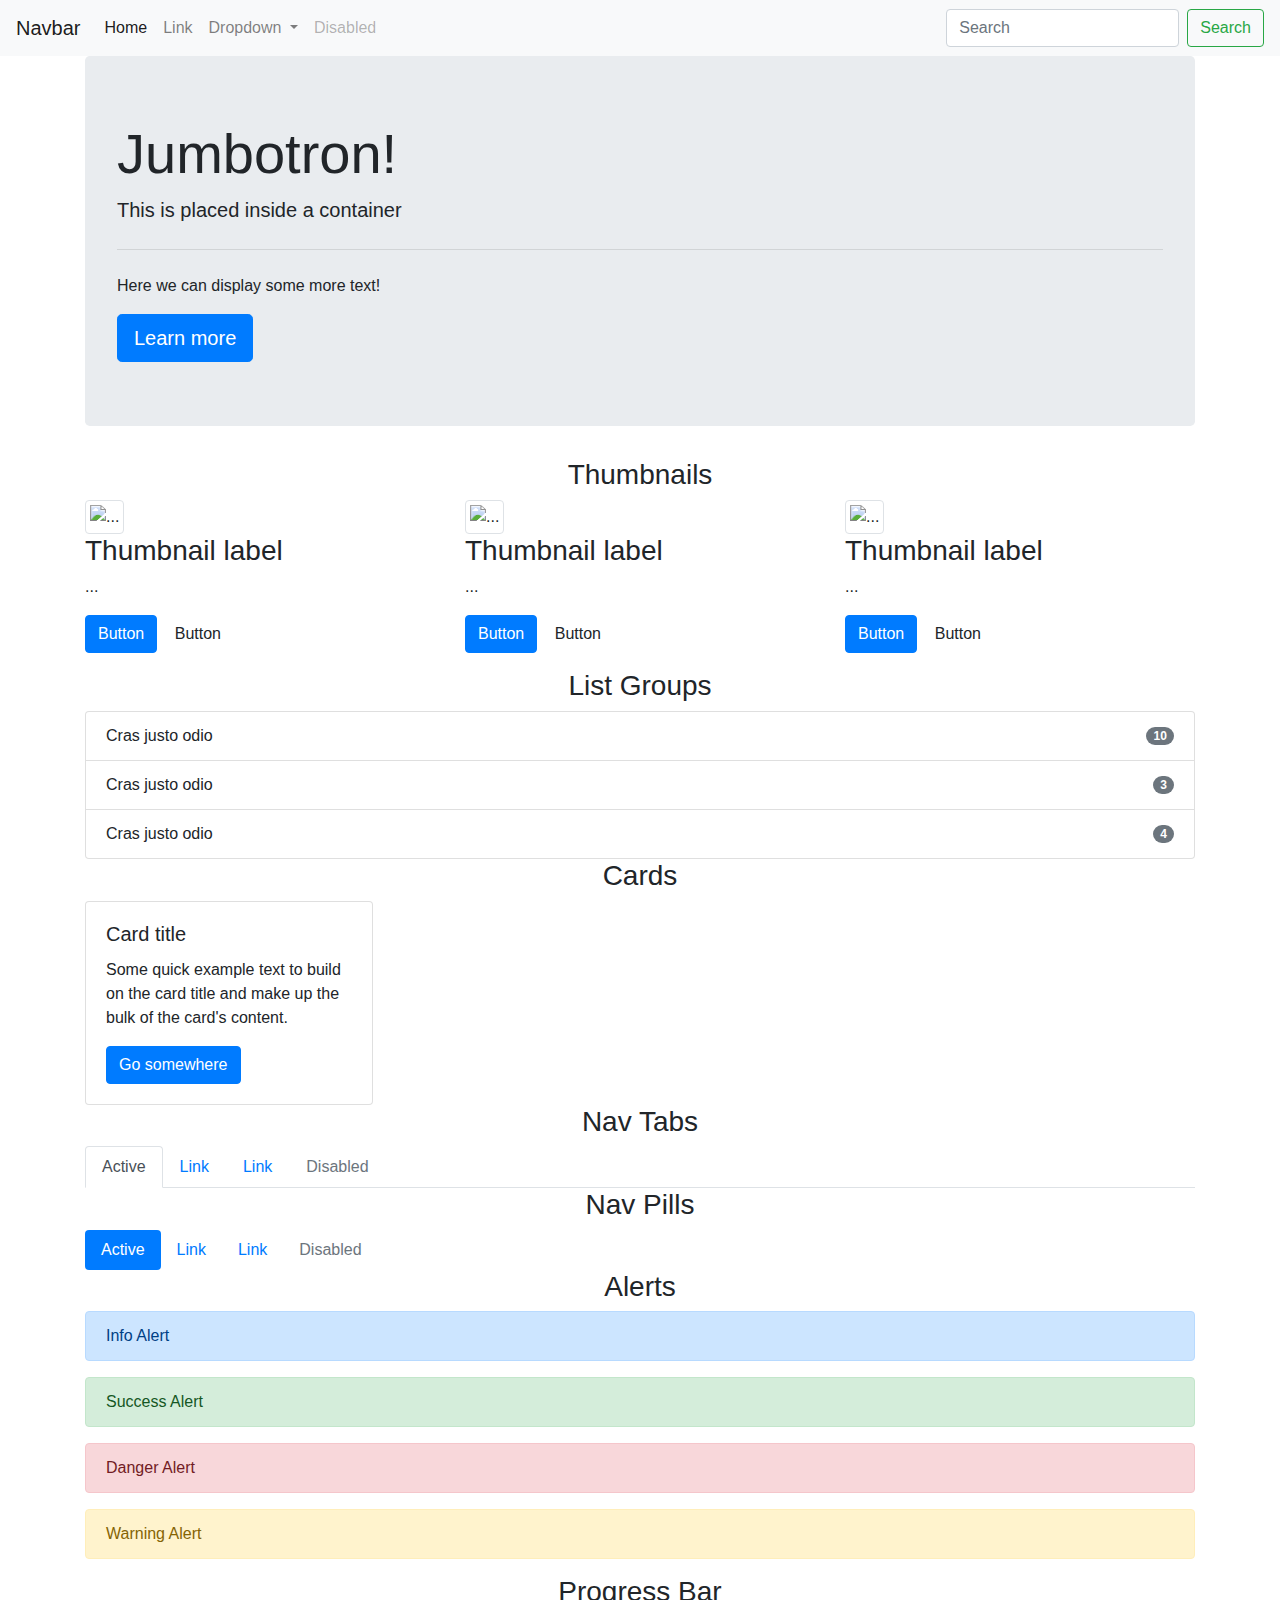
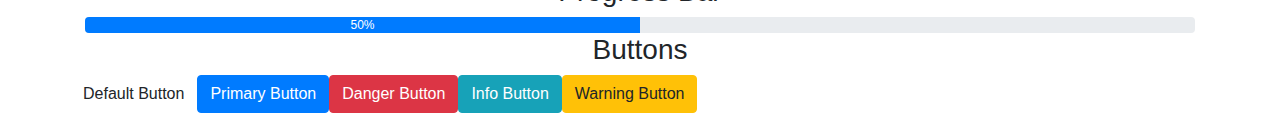
==== Web Visualizations/index.html @ 955bde88 "base landing page" ====
<!DOCTYPE html>
<html lang="en">

<head>
  <meta charset="UTF-8">
  <title>Bootstrap Components</title>
  <link rel="stylesheet" href="https://stackpath.bootstrapcdn.com/bootstrap/4.3.1/css/bootstrap.min.css" integrity="sha384-ggOyR0iXCbMQv3Xipma34MD+dH/1fQ784/j6cY/iJTQUOhcWr7x9JvoRxT2MZw1T" crossorigin="anonymous">
  <link rel="stylesheet" href="style.css">
</head>
<body>
  <nav class="navbar navbar-expand-lg navbar-light bg-light">
    <a class="navbar-brand" href="#">Navbar</a>
    <button class="navbar-toggler" type="button" data-toggle="collapse" data-target="#navbarSupportedContent" aria-controls="navbarSupportedContent" aria-expanded="false" aria-label="Toggle navigation">
      <span class="navbar-toggler-icon"></span>
    </button>

    <div class="collapse navbar-collapse" id="navbarSupportedContent">
      <ul class="navbar-nav mr-auto">
        <li class="nav-item active">
          <a class="nav-link" href="#">Home <span class="sr-only">(current)</span></a>
        </li>
        <li class="nav-item">
          <a class="nav-link" href="#">Link</a>
        </li>
        <li class="nav-item dropdown">
          <a class="nav-link dropdown-toggle" href="#" id="navbarDropdown" role="button" data-toggle="dropdown" aria-haspopup="true" aria-expanded="false">
            Dropdown
          </a>
          <div class="dropdown-menu" aria-labelledby="navbarDropdown">
            <a class="dropdown-item" href="#">Action</a>
            <a class="dropdown-item" href="#">Another action</a>
            <div class="dropdown-divider"></div>
            <a class="dropdown-item" href="#">Something else here</a>
          </div>
        </li>
        <li class="nav-item">
          <a class="nav-link disabled" href="#" tabindex="-1" aria-disabled="true">Disabled</a>
        </li>
      </ul>
      <form class="form-inline my-2 my-lg-0">
        <input class="form-control mr-sm-2" type="search" placeholder="Search" aria-label="Search">
        <button class="btn btn-outline-success my-2 my-sm-0" type="submit">Search</button>
      </form>
    </div>
  </nav>

  <div class="container">
    <div class="jumbotron">
      <h1 class="display-4">Jumbotron!</h1>
      <p class="lead">This is placed inside a container</p>
      <hr class="my-4">
      <p>Here we can display some more text!</p>
      <a class="btn btn-primary btn-lg" href="#" role="button">Learn more</a>
    </div>
  </div>

<div class="container">
  <h3 class="text-center">Thumbnails</h3>
    <div class="row">
        <div class="col-md-4">
          <div class="thumbnail">
            <img src="https://i.ytimg.com/vi/tntOCGkgt98/maxresdefault.jpg" alt="..." class="img-thumbnail">
          </div>
          <div class="caption">
              <h3>Thumbnail label</h3>
              <p>...</p>
              <p><a href="#" class="btn btn-primary" role="button">Button</a> <a href="#" class="btn btn-default" role="button">Button</a></p>
            </div>
        </div>
        <div class="col-md-4">
            <div class="thumbnail">
              <img src="https://i.ytimg.com/vi/tntOCGkgt98/maxresdefault.jpg" alt="..." class="img-thumbnail">
            </div>
          <div class="caption">
              <h3>Thumbnail label</h3>
              <p>...</p>
              <p><a href="#" class="btn btn-primary" role="button">Button</a> <a href="#" class="btn btn-default" role="button">Button</a></p>
          </div>
        </div>
        <div class="col-md-4">
            <div class="thumbnail">
              <img src="https://i.ytimg.com/vi/tntOCGkgt98/maxresdefault.jpg" alt="..." class="img-thumbnail">
            </div>
            <div class="caption">
                <h3>Thumbnail label</h3>
                <p>...</p>
                <p><a href="#" class="btn btn-primary" role="button">Button</a> <a href="#" class="btn btn-default" role="button">Button</a></p>
          </div>
        </div>
    </div>

  <div class="row">
    <div class="col">
        <h3 class="text-center">List Groups</h3>
        <ul class="list-group">
          <li class="list-group-item d-flex justify-content-between align-items-center">
              Cras justo odio <span class="badge badge-pill badge-secondary">10</span>
          </li>
          <li class="list-group-item d-flex justify-content-between align-items-center">
              Cras justo odio <span class="badge badge-pill badge-secondary">3</span>
          </li>
          <li class="list-group-item d-flex justify-content-between align-items-center">
              Cras justo odio <span class="badge badge-pill badge-secondary">4</span>
          </li>
        </ul>
    </div>
  </div>


    <div class="row">
      <div class="col">
        <h3 class="text-center">Cards</h3>
        <div class="card" style="width: 18rem;">
            <div class="card-body">
              <h5 class="card-title">Card title</h5>
              <p class="card-text">Some quick example text to build on the card title and make up the bulk of the card's content.</p>
              <a href="#" class="btn btn-primary">Go somewhere</a>
            </div>
          </div>
        </div>
    </div>


  <div class="row">
    <div class="col">
      <h3 class="text-center">Nav Tabs</h3>
      <ul class="nav nav-tabs">
          <li class="nav-item">
            <a class="nav-link active" href="#">Active</a>
          </li>
          <li class="nav-item">
            <a class="nav-link" href="#">Link</a>
          </li>
          <li class="nav-item">
            <a class="nav-link" href="#">Link</a>
          </li>
          <li class="nav-item">
            <a class="nav-link disabled" href="#">Disabled</a>
          </li>
        </ul>
      </div>
  </div>

    <div class="row">
      <div class="col">
        <h3 class="text-center">Nav Pills</h3>
        <ul class="nav nav-pills">
            <li class="nav-item">
              <a class="nav-link active" href="#">Active</a>
            </li>
            <li class="nav-item">
              <a class="nav-link" href="#">Link</a>
            </li>
            <li class="nav-item">
              <a class="nav-link" href="#">Link</a>
            </li>
            <li class="nav-item">
              <a class="nav-link disabled" href="#">Disabled</a>
            </li>
          </ul>
        </div>
    </div>


    <div class="row">
      <div class="col">
        <h3 class="text-center">Alerts</h3>
        <div class="alert alert-primary" role="alert">
            Info Alert
          </div>
          <div class="alert alert-success" role="alert">
            Success Alert
          </div>
          <div class="alert alert-danger" role="alert">
            Danger Alert
          </div>
          <div class="alert alert-warning" role="alert">
            Warning Alert
          </div>
        </div>
    </div>


    <div class="row">
      <div class="col">
        <h3 class="text-center">Progress Bar</h3>
          <div class="progress">
              <div class="progress-bar" role="progressbar" style="width: 50%" aria-valuenow="50" aria-valuemin="0" aria-valuemax="100">
                50%
              </div>
          </div>
      </div>
    </div>

    <h3 class="text-center">Buttons</h3>
    <div class="row">

      <button type="button" class="btn btn-default">Default Button</button>
      <button type="button" class="btn btn-primary">Primary Button</button>
      <button type="button" class="btn btn-danger">Danger Button</button>
      <button type="button" class="btn btn-info">Info Button</button>
      <button type="button" class="btn btn-warning">Warning Button</button>
    </div>
  </div>

<script src="https://code.jquery.com/jquery-3.3.1.slim.min.js" integrity="sha384-q8i/X+965DzO0rT7abK41JStQIAqVgRVzpbzo5smXKp4YfRvH+8abtTE1Pi6jizo" crossorigin="anonymous"></script>
<script src="https://cdnjs.cloudflare.com/ajax/libs/popper.js/1.14.7/umd/popper.min.js" integrity="sha384-UO2eT0CpHqdSJQ6hJty5KVphtPhzWj9WO1clHTMGa3JDZwrnQq4sF86dIHNDz0W1" crossorigin="anonymous"></script>
<script src="https://stackpath.bootstrapcdn.com/bootstrap/4.3.1/js/bootstrap.min.js" integrity="sha384-JjSmVgyd0p3pXB1rRibZUAYoIIy6OrQ6VrjIEaFf/nJGzIxFDsf4x0xIM+B07jRM" crossorigin="anonymous"></script>

</body>

</html>
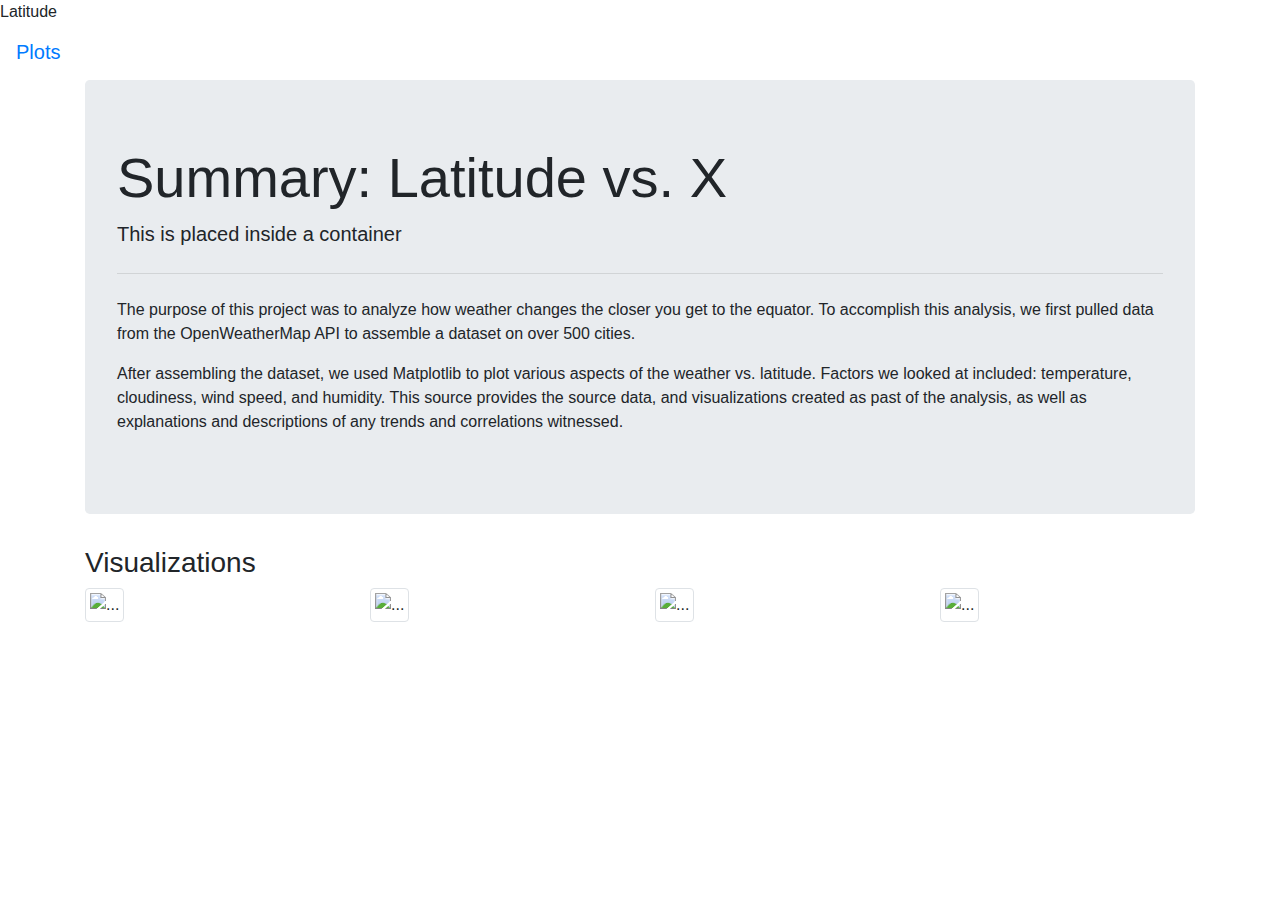
==== commit eb6f549b: "Update index.html" ====
--- a/Web Visualizations/index.html
+++ b/Web Visualizations/index.html
@@ -1,212 +1,93 @@
 <!DOCTYPE html>
 <html lang="en">
-
+Latitude
+<a class="navbar-brand" href="
 <head>
-  <meta charset="UTF-8">
-  <title>Bootstrap Components</title>
-  <link rel="stylesheet" href="https://stackpath.bootstrapcdn.com/bootstrap/4.3.1/css/bootstrap.min.css" integrity="sha384-ggOyR0iXCbMQv3Xipma34MD+dH/1fQ784/j6cY/iJTQUOhcWr7x9JvoRxT2MZw1T" crossorigin="anonymous">
-  <link rel="stylesheet" href="style.css">
+  <meta charset=" UTF-8 ">
+  <title>Summary: Latitude vs. X</title>
+  <link rel="stylesheet " href="https://stackpath.bootstrapcdn.com/bootstrap/4.3.1/css/bootstrap.min.css " integrity="sha384-ggOyR0iXCbMQv3Xipma34MD+dH/1fQ784/j6cY/iJTQUOhcWr7x9JvoRxT2MZw1T " crossorigin="anonymous ">
+  <link rel="stylesheet " href="style.css ">
 </head>
 <body>
-  <nav class="navbar navbar-expand-lg navbar-light bg-light">
-    <a class="navbar-brand" href="#">Navbar</a>
-    <button class="navbar-toggler" type="button" data-toggle="collapse" data-target="#navbarSupportedContent" aria-controls="navbarSupportedContent" aria-expanded="false" aria-label="Toggle navigation">
-      <span class="navbar-toggler-icon"></span>
+  <nav class="navbar navbar-expand# ">Plots</a>
+    <button class="navbar-toggler " type="button " data-toggle="collapse " data-target="#navbarSupportedContent " aria-controls="navbarSupportedContent " aria-expanded="false " aria-label="Toggle navigation ">
+      <span class="navbar-toggler-icon "></span>
     </button>
 
-    <div class="collapse navbar-collapse" id="navbarSupportedContent">
-      <ul class="navbar-nav mr-auto">
-        <li class="nav-item active">
-          <a class="nav-link" href="#">Home <span class="sr-only">(current)</span></a>
+    <div class="collapse navbar-collapse " id="navbarSupportedContent ">
+      <ul class="navbar-nav mr-auto ">
+        <li class="nav-item active ">
+          <a class="nav-link " href="# ">Home <span class="sr-only ">(current)</span></a>
         </li>
-        <li class="nav-item">
-          <a class="nav-link" href="#">Link</a>
+        <li class="nav-item ">
+          <a class="nav-link " href="# ">Link</a>
         </li>
-        <li class="nav-item dropdown">
-          <a class="nav-link dropdown-toggle" href="#" id="navbarDropdown" role="button" data-toggle="dropdown" aria-haspopup="true" aria-expanded="false">
+        <li class="nav-item dropdown ">
+          <a class="nav-link dropdown-toggle " href="# " id="navbarDropdown " role="button " data-toggle="dropdown " aria-haspopup="true " aria-expanded="false ">
             Dropdown
           </a>
-          <div class="dropdown-menu" aria-labelledby="navbarDropdown">
-            <a class="dropdown-item" href="#">Action</a>
-            <a class="dropdown-item" href="#">Another action</a>
-            <div class="dropdown-divider"></div>
-            <a class="dropdown-item" href="#">Something else here</a>
+          <div class="dropdown-menu " aria-labelledby="navbarDropdown ">
+            <a class="dropdown-item " href="# ">Max Temperature</a>
+            <a class="dropdown-item " href="# ">Humidity</a>
+            <a class="dropdown-item " href="# ">Cloudiness</a>
+            <a class="dropdown-item " href="# ">Wind Speed</a>
+            <div class="dropdown-divider "></div>
+            <a class="dropdown-item " href="# ">Comparison</a>
+            <a class="dropdown-item " href="# ">Data</a>
           </div>
         </li>
-        <li class="nav-item">
-          <a class="nav-link disabled" href="#" tabindex="-1" aria-disabled="true">Disabled</a>
+        <li class="nav-item ">
+          <a class="nav-link disabled " href="# " tabindex="-1 " aria-disabled="true ">Disabled</a>
         </li>
       </ul>
-      <form class="form-inline my-2 my-lg-0">
-        <input class="form-control mr-sm-2" type="search" placeholder="Search" aria-label="Search">
-        <button class="btn btn-outline-success my-2 my-sm-0" type="submit">Search</button>
+      <form class="form-inline my-2 my-lg-0 ">
+        <input class="form-control mr-sm-2 " type="search " placeholder="Search " aria-label="Search ">
+        <button class="btn btn-outline-success my-2 my-sm-0 " type="submit ">Search</button>
       </form>
     </div>
   </nav>
 
-  <div class="container">
-    <div class="jumbotron">
-      <h1 class="display-4">Jumbotron!</h1>
-      <p class="lead">This is placed inside a container</p>
-      <hr class="my-4">
-      <p>Here we can display some more text!</p>
-      <a class="btn btn-primary btn-lg" href="#" role="button">Learn more</a>
+  <div class="container ">
+    <div class="jumbotron ">
+      <h1 class="display-4 ">Summary: Latitude vs. X</h1>
+      <p class="lead ">This is placed inside a container</p>
+      <hr class="my-4 ">
+      <p>The purpose of this project was to analyze how weather changes the closer you get to the equator. To accomplish this analysis, we first pulled data from the OpenWeatherMap API to assemble a dataset on over 500 cities.</p>
+      <p>After assembling the dataset, we used Matplotlib to plot various aspects of the weather vs. latitude. Factors we looked at included: temperature, cloudiness, wind speed, and humidity. This source provides the source data, and visualizations created as past of the analysis, as well as explanations and descriptions of any trends and correlations witnessed.</p>
     </div>
   </div>
 
-<div class="container">
-  <h3 class="text-center">Thumbnails</h3>
-    <div class="row">
-        <div class="col-md-4">
-          <div class="thumbnail">
-            <img src="https://i.ytimg.com/vi/tntOCGkgt98/maxresdefault.jpg" alt="..." class="img-thumbnail">
-          </div>
-          <div class="caption">
-              <h3>Thumbnail label</h3>
-              <p>...</p>
-              <p><a href="#" class="btn btn-primary" role="button">Button</a> <a href="#" class="btn btn-default" role="button">Button</a></p>
-            </div>
-        </div>
-        <div class="col-md-4">
-            <div class="thumbnail">
-              <img src="https://i.ytimg.com/vi/tntOCGkgt98/maxresdefault.jpg" alt="..." class="img-thumbnail">
-            </div>
-          <div class="caption">
-              <h3>Thumbnail label</h3>
-              <p>...</p>
-              <p><a href="#" class="btn btn-primary" role="button">Button</a> <a href="#" class="btn btn-default" role="button">Button</a></p>
+<div class="container ">
+  <h3 class="text-left ">Visualizations</h3>
+    <div class="row ">
+        <div class="col-md-3 ">
+          <div class="thumbnail ">
+            <img src="https://github.com/svillemez/Web-Design-Challenge/blob/master/Web%20Visualizations/Assets/images/Fig1.png " alt="... " class="img-thumbnail ">
           </div>
         </div>
-        <div class="col-md-4">
-            <div class="thumbnail">
-              <img src="https://i.ytimg.com/vi/tntOCGkgt98/maxresdefault.jpg" alt="..." class="img-thumbnail">
-            </div>
-            <div class="caption">
-                <h3>Thumbnail label</h3>
-                <p>...</p>
-                <p><a href="#" class="btn btn-primary" role="button">Button</a> <a href="#" class="btn btn-default" role="button">Button</a></p>
+        <div class="col-md-3 ">
+            <div class="thumbnail ">
+              <img src="https://github.com/svillemez/Web-Design-Challenge/blob/master/Web%20Visualizations/Assets/images/Fig2.png " alt="... " class="img-thumbnail ">
+            </div>   
+        </div>
+        <div class="col-md-3 ">
+          <div class="thumbnail ">
+            <img src="https://github.com/svillemez/Web-Design-Challenge/blob/master/Web%20Visualizations/Assets/images/Fig3.png " alt="... " class="img-thumbnail ">
           </div>
         </div>
-    </div>
-
-  <div class="row">
-    <div class="col">
-        <h3 class="text-center">List Groups</h3>
-        <ul class="list-group">
-          <li class="list-group-item d-flex justify-content-between align-items-center">
-              Cras justo odio <span class="badge badge-pill badge-secondary">10</span>
-          </li>
-          <li class="list-group-item d-flex justify-content-between align-items-center">
-              Cras justo odio <span class="badge badge-pill badge-secondary">3</span>
-          </li>
-          <li class="list-group-item d-flex justify-content-between align-items-center">
-              Cras justo odio <span class="badge badge-pill badge-secondary">4</span>
-          </li>
-        </ul>
-    </div>
-  </div>
-
-
-    <div class="row">
-      <div class="col">
-        <h3 class="text-center">Cards</h3>
-        <div class="card" style="width: 18rem;">
-            <div class="card-body">
-              <h5 class="card-title">Card title</h5>
-              <p class="card-text">Some quick example text to build on the card title and make up the bulk of the card's content.</p>
-              <a href="#" class="btn btn-primary">Go somewhere</a>
-            </div>
+        <div class="col-md-3 ">
+          <div class="thumbnail ">
+            <img src="https://github.com/svillemez/Web-Design-Challenge/blob/master/Web%20Visualizations/Assets/images/Fig4.png " alt="... " class="img-thumbnail ">
           </div>
         </div>
+      </div> 
     </div>
+</div>
 
-
-  <div class="row">
-    <div class="col">
-      <h3 class="text-center">Nav Tabs</h3>
-      <ul class="nav nav-tabs">
-          <li class="nav-item">
-            <a class="nav-link active" href="#">Active</a>
-          </li>
-          <li class="nav-item">
-            <a class="nav-link" href="#">Link</a>
-          </li>
-          <li class="nav-item">
-            <a class="nav-link" href="#">Link</a>
-          </li>
-          <li class="nav-item">
-            <a class="nav-link disabled" href="#">Disabled</a>
-          </li>
-        </ul>
-      </div>
-  </div>
-
-    <div class="row">
-      <div class="col">
-        <h3 class="text-center">Nav Pills</h3>
-        <ul class="nav nav-pills">
-            <li class="nav-item">
-              <a class="nav-link active" href="#">Active</a>
-            </li>
-            <li class="nav-item">
-              <a class="nav-link" href="#">Link</a>
-            </li>
-            <li class="nav-item">
-              <a class="nav-link" href="#">Link</a>
-            </li>
-            <li class="nav-item">
-              <a class="nav-link disabled" href="#">Disabled</a>
-            </li>
-          </ul>
-        </div>
-    </div>
-
-
-    <div class="row">
-      <div class="col">
-        <h3 class="text-center">Alerts</h3>
-        <div class="alert alert-primary" role="alert">
-            Info Alert
-          </div>
-          <div class="alert alert-success" role="alert">
-            Success Alert
-          </div>
-          <div class="alert alert-danger" role="alert">
-            Danger Alert
-          </div>
-          <div class="alert alert-warning" role="alert">
-            Warning Alert
-          </div>
-        </div>
-    </div>
-
-
-    <div class="row">
-      <div class="col">
-        <h3 class="text-center">Progress Bar</h3>
-          <div class="progress">
-              <div class="progress-bar" role="progressbar" style="width: 50%" aria-valuenow="50" aria-valuemin="0" aria-valuemax="100">
-                50%
-              </div>
-          </div>
-      </div>
-    </div>
-
-    <h3 class="text-center">Buttons</h3>
-    <div class="row">
-
-      <button type="button" class="btn btn-default">Default Button</button>
-      <button type="button" class="btn btn-primary">Primary Button</button>
-      <button type="button" class="btn btn-danger">Danger Button</button>
-      <button type="button" class="btn btn-info">Info Button</button>
-      <button type="button" class="btn btn-warning">Warning Button</button>
-    </div>
-  </div>
-
-<script src="https://code.jquery.com/jquery-3.3.1.slim.min.js" integrity="sha384-q8i/X+965DzO0rT7abK41JStQIAqVgRVzpbzo5smXKp4YfRvH+8abtTE1Pi6jizo" crossorigin="anonymous"></script>
-<script src="https://cdnjs.cloudflare.com/ajax/libs/popper.js/1.14.7/umd/popper.min.js" integrity="sha384-UO2eT0CpHqdSJQ6hJty5KVphtPhzWj9WO1clHTMGa3JDZwrnQq4sF86dIHNDz0W1" crossorigin="anonymous"></script>
-<script src="https://stackpath.bootstrapcdn.com/bootstrap/4.3.1/js/bootstrap.min.js" integrity="sha384-JjSmVgyd0p3pXB1rRibZUAYoIIy6OrQ6VrjIEaFf/nJGzIxFDsf4x0xIM+B07jRM" crossorigin="anonymous"></script>
+<script src="https://code.jquery.com/jquery-3.3.1.slim.min.js " integrity="sha384-q8i/X+965DzO0rT7abK41JStQIAqVgRVzpbzo5smXKp4YfRvH+8abtTE1Pi6jizo " crossorigin="anonymous "></script>
+<script src="https://cdnjs.cloudflare.com/ajax/libs/popper.js/1.14.7/umd/popper.min.js " integrity="sha384-UO2eT0CpHqdSJQ6hJty5KVphtPhzWj9WO1clHTMGa3JDZwrnQq4sF86dIHNDz0W1 " crossorigin="anonymous "></script>
+<script src="https://stackpath.bootstrapcdn.com/bootstrap/4.3.1/js/bootstrap.min.js " integrity="sha384-JjSmVgyd0p3pXB1rRibZUAYoIIy6OrQ6VrjIEaFf/nJGzIxFDsf4x0xIM+B07jRM " crossorigin="anonymous "></script>
 
 </body>
 
-</html>
+</html>